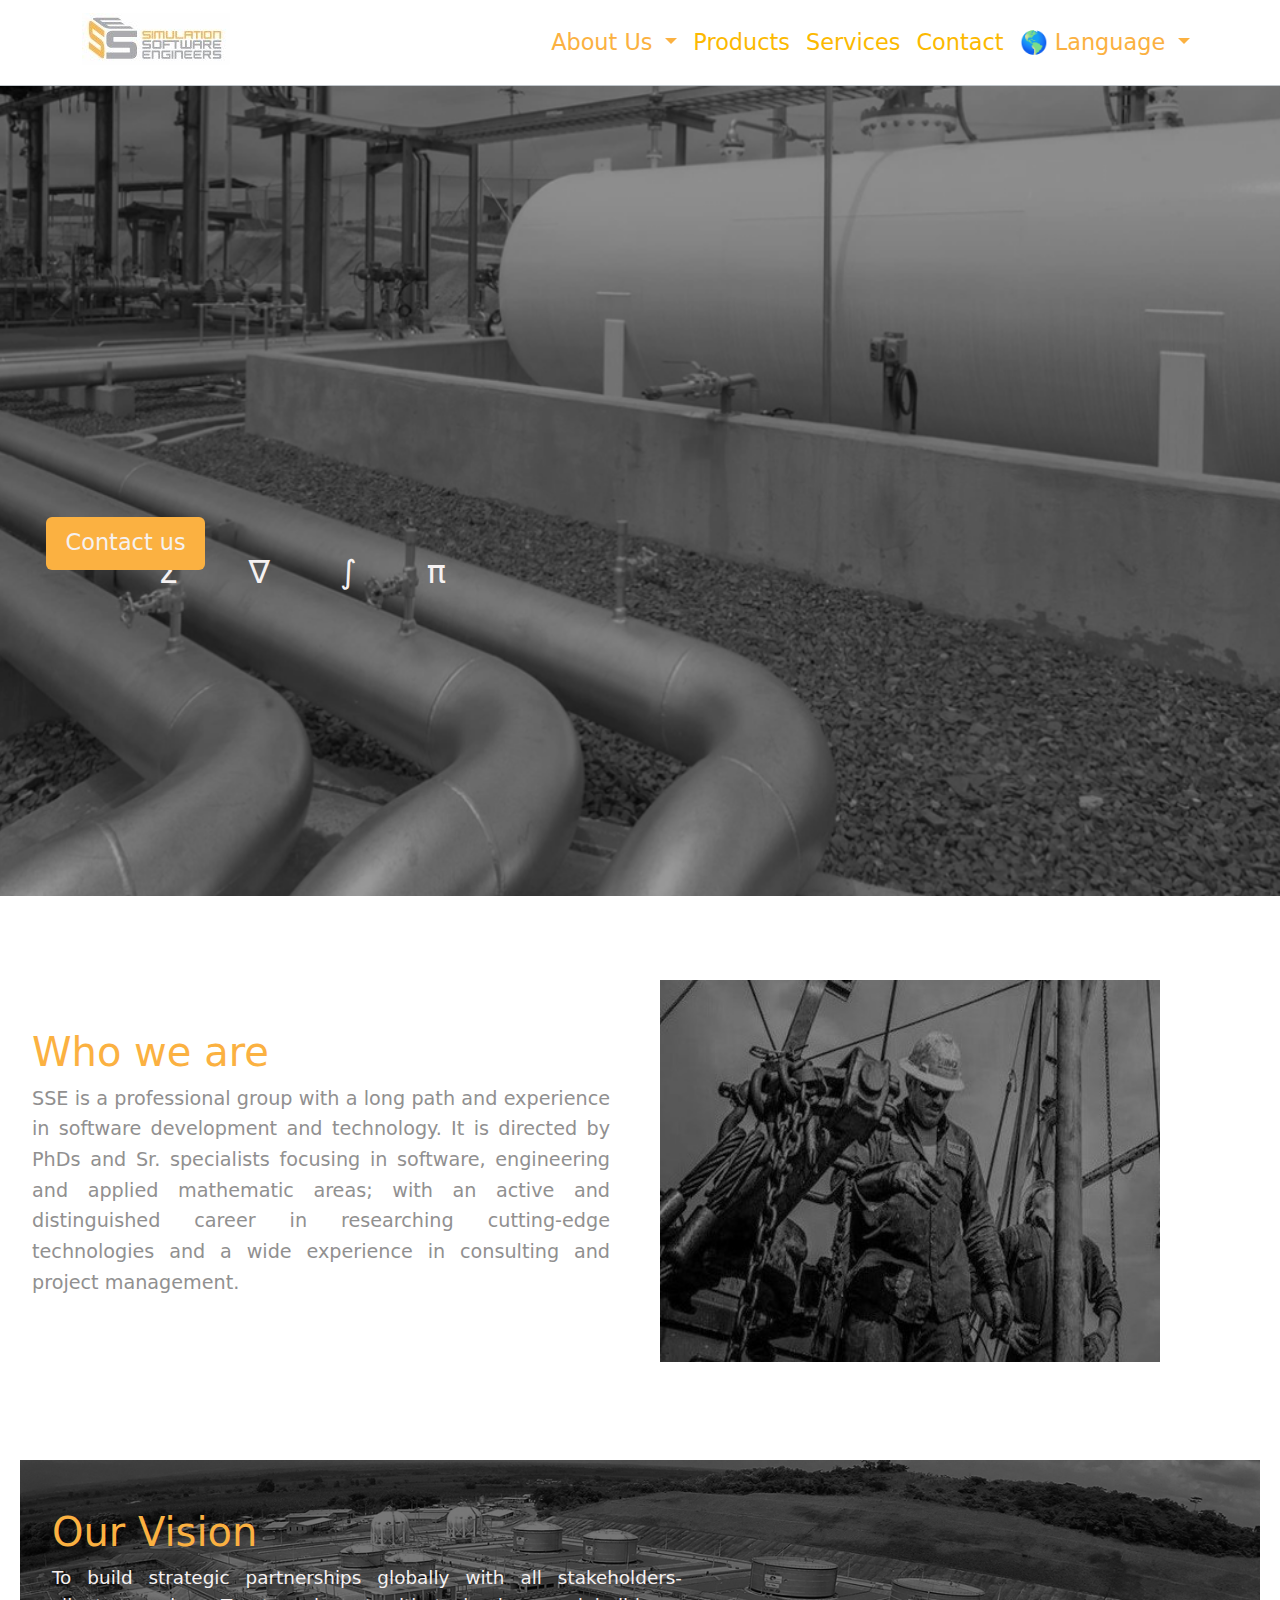
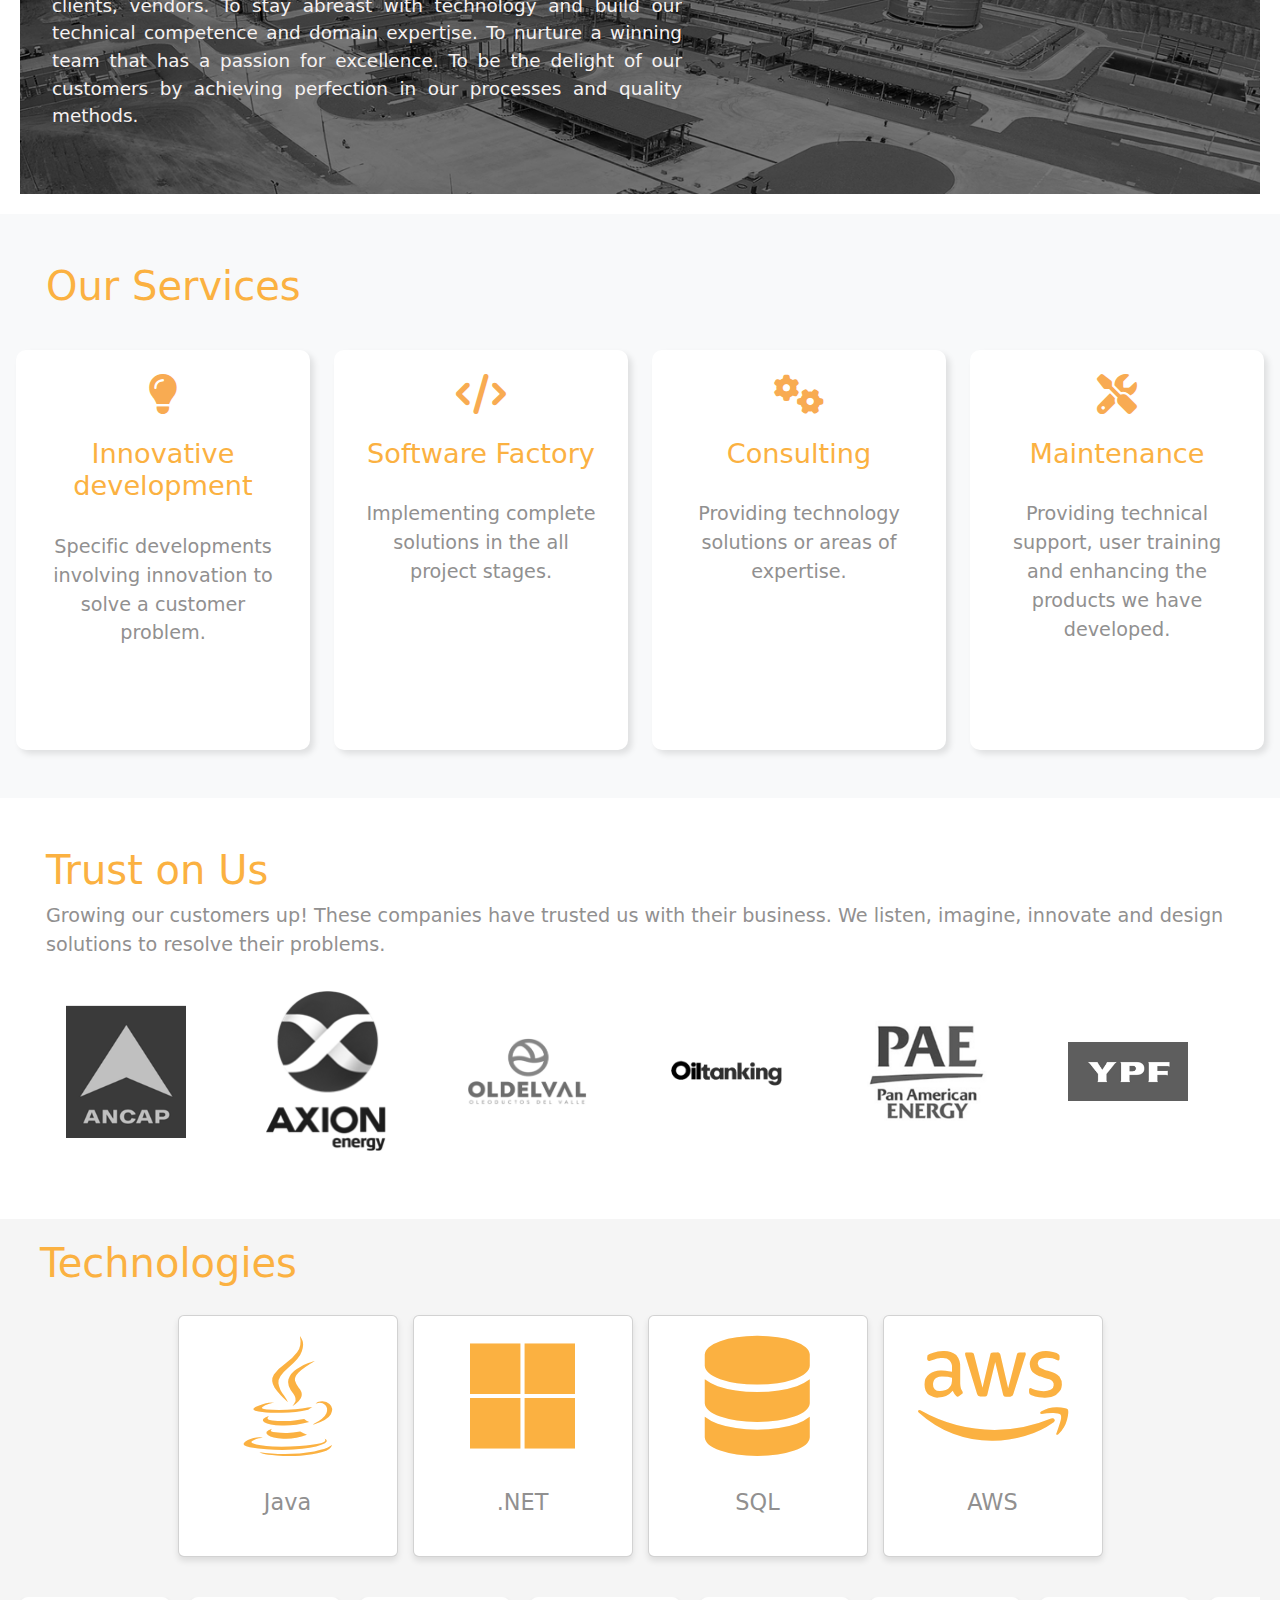
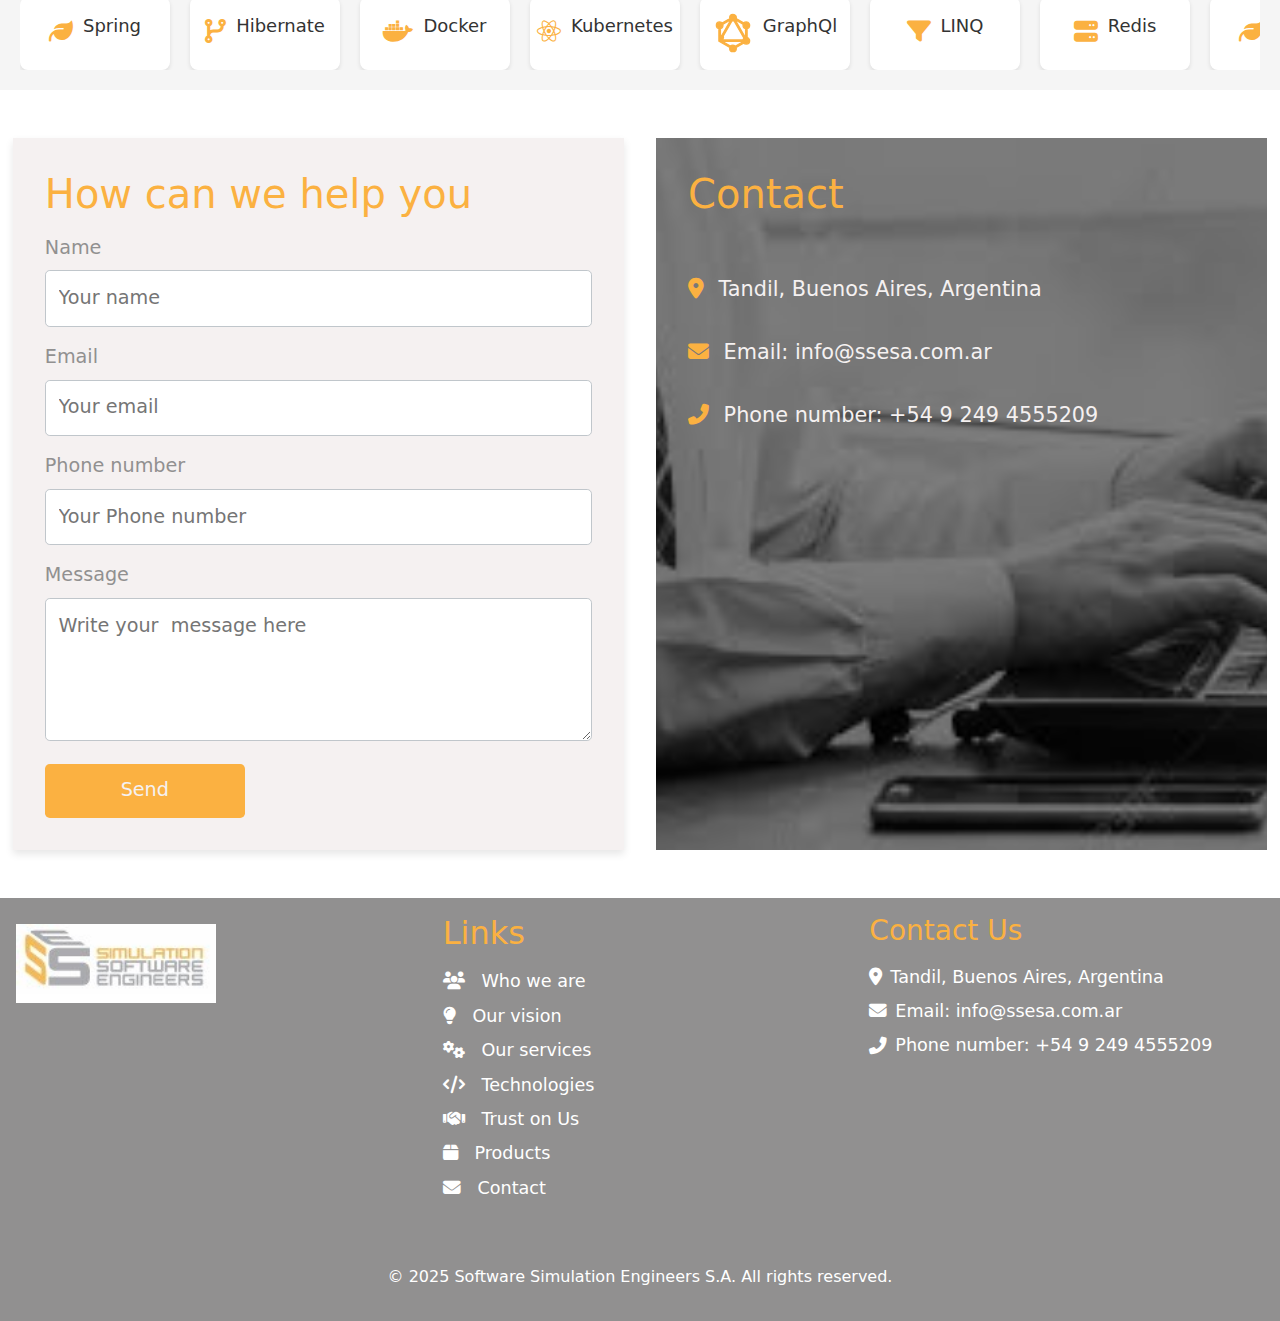
==== index-en.html @ 6c046fec "agrego páginas en ingles y tecnologias" ====
<!DOCTYPE html>
<html lang="es">

<head>
  <meta charset="UTF-8">
  <meta name="viewport" content="width=device-width, initial-scale=1.0">
  <title>SSESA</title>
  <link rel="shortcut icon" href="img/logo.jpg">
  <link rel="stylesheet" href="css/styles.css">
  <link href="https://fonts.googleapis.com/css2?family=Nunito:wght@400;700&display=swap" rel="stylesheet">
  <link href="https://cdnjs.cloudflare.com/ajax/libs/font-awesome/5.15.4/css/all.min.css" rel="stylesheet">
  <link rel="stylesheet" href="https://cdnjs.cloudflare.com/ajax/libs/font-awesome/6.4.2/css/all.min.css">
  <link href="https://cdn.jsdelivr.net/npm/bootstrap@5.3.0-alpha3/dist/css/bootstrap.min.css" rel="stylesheet">
</head>

<body>
  <header class="bg-white">
    <nav class="navbar navbar-expand-lg">
      <div class="container">
        <!-- LOGO -->
        <a class="navbar-brand" href="#">
          <img src="img/logo2.jpg" alt="logo">
        </a>

        <!-- BOTÓN HAMBURGUESA RESPONSIVE -->
        <button class="navbar-toggler" type="button" data-bs-toggle="collapse" data-bs-target="#navbarNav">
          <span class="navbar-toggler-icon"></span>
        </button>

        <!-- MENÚ PRINCIPAL -->
        <div class="collapse navbar-collapse" id="navbarNav">
          <ul class="navbar-nav ms-auto">
            
            <!-- Menú desplegable "Sobre Nosotros" -->
            <li class="nav-item dropdown">
              <a class="nav-link dropdown-toggle" href="#" id="sobreNosotrosDropdown" role="button" data-bs-toggle="dropdown">
                About Us
              </a>
              <ul class="dropdown-menu">
                <li><a class="dropdown-item" href="#quienes-somos">Who we are</a></li>
                <li><a class="dropdown-item" href="#vision">Our Vision</a></li>
                <li><a class="dropdown-item" href="#tecnologias">Technologies</a></li>
                <li><a class="dropdown-item" href="#confiaron-en-nosotros">Trust on Us</a></li>
              </ul>
            </li>

            <li class="nav-item"><a class="nav-link" href="./pages/productos-en.html">Products</a></li>
            <li class="nav-item"><a class="nav-link" href="#servicios">Services</a></li>
            <li class="nav-item"><a class="nav-link" href="#contacto">Contact</a></li>

            <!-- Menú desplegable de idioma -->
            <li class="nav-item dropdown">
              <a class="nav-link dropdown-toggle" href="#" id="navbarDropdown" role="button" data-bs-toggle="dropdown">
                🌎 Language
              </a>
              <ul class="dropdown-menu">
                <li><a class="dropdown-item" href="index.html">🇪🇸 Spanish</a></li>
                <li><a class="dropdown-item" href="index-en.html">🇬🇧 English</a></li>
              </ul>
            </li>

          </ul>
        </div>
      </div>
    </nav>
</header>

  <main>
    <section id="hero" class="text-left py-5">
      <div class="hero-content">
        <h2 class="animate__animated animate__fadeInLeft">Professional solutions for your business</h2>
        <p class="animate__animated animate__fadeInRight hero-parrafo">
          We develop and integrate systems to simulate processes and optimize the logistics of your business using the latest computer technology, mathematical models and advanced algorithms.

        </p>
        <a href="#contacto" class="btn btn-primary">Contact us</a>
      </div>
      <div class="symbols">
        <span>Σ</span>
        <span>∇</span>
        <span>∫</span>
        <span>π</span>
      </div>

    </section>

    <section id="quienes-somos" class=" text-left py-5">
      <div class="section2-1">
        <h2>Who we are</h2>
        <p>
          SSE is a professional group with a long path and experience in software development and technology.

It is directed by PhDs and Sr. specialists focusing in software, engineering and applied mathematic areas; with an active and distinguished career in researching cutting-edge technologies and a wide experience in consulting and project management.

        </p>
      </div>
      <div class="section2-2">
        <img class="quienes-somos-img" src="img/figura3.jpg" alt="trabajando">
      </div>
    </section>

    <section id="vision" class="bg-light text-left py-5">
      <div class="vision-container">
        <h2>Our Vision</h2>
        <p>To build strategic partnerships globally with all stakeholders- clients, vendors.
          To stay abreast with technology and build our technical competence and domain expertise.
          To nurture a winning team that has a passion for excellence.
          To be the delight of our customers by achieving perfection in our processes and quality methods.
          </p>
      </div>
    </section>



    <section id="servicios" class="bg-light text-left py-5 services-section">
      <div class="services-header">
        <h2>Our Services</h2>
      </div>
      <div class="services-container">

        <div class="service-card">
          <i class="service-icon fas fa-lightbulb"></i>
          <h3>Innovative development</h3>
          <p>Specific developments involving innovation to solve a customer problem.</p>
        </div>
        <div class="service-card">
          <i class="service-icon fas fa-code"></i>
          <h3>Software Factory</h3>
          <p>Implementing complete solutions in the all project stages.
          </p>
        </div>
        <div class="service-card">
          <i class="service-icon fas fa-cogs"></i>
          <h3>Consulting</h3>
          <p>Providing technology solutions or areas of expertise.
          </p>
        </div>
        <div class="service-card">
          <i class="service-icon fas fa-tools"></i>
          <h3>Maintenance</h3>
          <p>Providing technical support, user training and enhancing the products we have developed.
          </p>
        </div>
      </div>
    </section>
    <section id="confiaron-en-nosotros" class=" text-left py-5  trusted-section">
      <div class="trusted-header">
        <h2>Trust on Us</h2>
        <p>Growing our customers up! 
          These companies have trusted us with their business. We listen, imagine, innovate and design solutions to resolve their problems.
          </p>
      </div>

      <div class="trusted-logos">
        <img src="img/logo-ancap.png" alt="Empresa Ancap" class="logo">
        <img src="img/logo-axion.png" alt="Empresa Axion" class="logo">
        <img src="img/logo-oldleval.png" alt="Empresa Oldelval" class="logo">
        <img src="img/logo-olitanking.png" alt="Empresa Olitanking" class="logo">
        <img src="img/logo-pae.png" alt="Empresa PAE" class="logo">
        <img src="img/logo-ypf.png" alt="Empresa YPF" class="logo">
      </div>
    </section>
     <!-- SECCION TECNOLOGIAS ---------------------------------------->
     <section id="tecnologias" class="tech-stack">
      <h2 class="title">Technologies</h2>
      
      <div class="tech-cards">
          <div class="card">
              <i class="fa-brands fa-java"></i>
              <p>Java</p>
          </div>
          <div class="card">
              <i class="fa-brands fa-microsoft"></i>
              <p>.NET</p>
          </div>
          <div class="card">
              <i class="fa-solid fa-database"></i>
              <p>SQL</p>
          </div>
          <div class="card">
              <i class="fa-brands fa-aws"></i>
              <p>AWS</p>
          </div>
      </div>
  
      <div class="tecnologies-container">
          <div class="tecnologies-carousel">
              <div class="slide"><i class="fa-solid fa-leaf"></i> <p>Spring</p></div>
              <div class="slide"><i class="fa-solid fa-code-branch"></i> <p>Hibernate</p></div>
              <div class="slide"><i class="fa-brands fa-docker"></i> <p>Docker</p></div>
              <div class="slide"><i class="fa-brands fa-react"></i> <p>Kubernetes</p></div>
              <!--<div class="slide"><i class="fa-solid fa-graphql"></i> <p>GraphQL</p></div>-->
              <div class="slide">
                <img src="img/graphql.svg" alt="GraphQL" class="custom-icon">
                <p>GraphQl</p>
            </div>
              <div class="slide"><i class="fa-solid fa-filter"></i> <p>LINQ</p></div>
              <div class="slide"><i class="fa-solid fa-server"></i> <p>Redis</p></div>

              <div class="slide"><i class="fa-solid fa-leaf"></i> <p>Spring</p></div>
              <div class="slide"><i class="fa-solid fa-code-branch"></i> <p>Hibernate</p></div>
              <div class="slide"><i class="fa-brands fa-docker"></i> <p>Docker</p></div>
              <div class="slide"><i class="fa-brands fa-react"></i> <p>Kubernetes</p></div>
              <div class="slide">
                <img src="img/graphql.svg" alt="GraphQL" class="custom-icon">
                <p>GraphQl</p>
            </div>
              <div class="slide"><i class="fa-solid fa-filter"></i> <p>LINQ</p></div>
              <div class="slide"><i class="fa-solid fa-server"></i> <p>Redis</p></div>
          </div>
      </div>
  </section>
    <section id="contacto" class="text-center py-5  contact-section ">
      <div class="contact-container">
        <!-- Formulario de contacto -->
        <div class="contact-form">
          <h2>How can we help you</h2>
          <form action="#" method="POST">
            <div class="form-group">
              <label for="nombre">Name</label>
              <input type="text" id="nombre" name="nombre" placeholder="Your name" required>
            </div>
            <div class="form-group">
              <label for="email">Email</label>
              <input type="email" id="email" name="email" placeholder="Your email" required>
            </div>
            <div class="form-group">
              <label for="telefono">Phone number</label>
              <input type="tel" id="telefono" name="telefono" placeholder="Your Phone number">
            </div>
            <div class="form-group">
              <label for="mensaje">Message</label>
              <textarea id="mensaje" name="mensaje" placeholder="Write your  message here" rows="4" required></textarea>
            </div>
            <button type="submit" class="btn-enviar">Send</button>
          </form>
        </div>

        <!-- Información de contacto -->
        <div class="contact-info">
          <h2>Contact</h2>
          <p><i class="fas fa-map-marker-alt"></i> Tandil, Buenos Aires, Argentina</p>
          <p><i class="fas fa-envelope"></i> Email: info@ssesa.com.ar</p>
          <p><i class="fas fa-phone-alt"></i> Phone number: +54 9 249 4555209</p>
        </div>
      </div>
    </section>

  </main>

  <footer class="footer  bg-gray text-white text-center py-3">
    
      <div class="footer-container">
        <!-- Logo -->
        <div class="footer-logo">
          <img src="img/logo2.jpg" alt="Logo" />
        </div>
    
        <!-- Secciones con Links -->
        <div class="footer-links">
          <h3>Links</h3>
          <ul>
            <li><a href="#quienes-somos"><i class="fas fa-users"></i> Who we are</a></li>
            <li><a href="#vision"><i class="fas fa-lightbulb"></i> Our vision</a></li>
            <li><a href="#servicios"><i class="fas fa-cogs"></i> Our services</a></li>
            <li><a href="#tecnologias"><i class="fas fa-code"></i> Technologies</a></li>
            <li><a href="#confiaron-en-nosotros"><i class="fas fa-handshake"></i> Trust on Us</a></li>
            <li><a href="pages/productos-en.html"><i class="fas fa-box"></i> Products</a></li>
            <li><a href="#contacto"><i class="fas fa-envelope"></i> Contact</a></li>
          </ul>
        </div>
    
        <!-- Información de contacto -->
        <div class="footer-contact">
          <h3>Contact Us</h3>
        
          <p><i class="fas fa-map-marker-alt"></i> Tandil, Buenos Aires, Argentina</p>
          <p><i class="fas fa-envelope"></i> Email: info@ssesa.com.ar</p>
          <p><i class="fas fa-phone-alt"></i> Phone number: +54 9 249 4555209</p>
         
        </div>
      </div>
      <div class="footer-bottom">
        <p>&copy; 2025 Software Simulation Engineers S.A. All rights reserved.</p>
      </div>
    </footer>
    

  <script src="https://cdn.jsdelivr.net/npm/bootstrap@5.3.0-alpha3/dist/js/bootstrap.bundle.min.js"></script>
  <script src="js/script.js"></script>
  <script src="js/quienes-somos.js"></script>
  <script src="js/idioma.js"></script>
</body>

</html>
---- css/styles.css ----
/* Variables globales */
:root {
  --primary-color: #f8ab52;
  --secondary-color: #919090;
  --color-white: #f5f1f1;
  --color-black: #141313;
  --color-orange: #FBB141;
  --color-gray: #c0c6cb;
  --color-orange2: #fcb900;
  --shadow-color: rgba(0, 0, 0, 0.15);
  /* Sombra */

  --gray-color: #f5f5f5;
  --hover-gray: #ccc;
  --text-color: #333;
}




/* Reset y estilos base */
html,
body {
  font-family: 'Nunito', sans-serif;
  background-color: var(--color-white);
  color: var(--secondary-color);
  margin: 0;
  padding: 0;

}


body h2 {
  color: var(--color-orange);
}


section {
  padding: 1rem 2rem;
}

footer {
  background-color: var(--secondary-color);
  color: var(--color-white);
  text-align: center;
  padding: 1.5rem 1rem;
}

/* -------------------NAVBAR ---------------------------------------------*/
nav {
  border-bottom: 1px solid var(--color-gray);
}

nav .navbar-brand {
  font-weight: bold;
  font-size: 1.8rem;
  color: var(--secondary-color);
}

nav .nav-link {
  font-weight: 400;
  font-size: 1rem;
  color: var(--color-orange2);
}

nav .nav-link:hover {
  color: var(--secondary-color);
}

.dropdown-menu .dropdown-item{
  color: var(--color-orange);
}

/* Cuando el dropdown está activo (desplegado) */
.nav-item.dropdown.show .nav-link {
 
  color: var(--color-orange) !important; /* Letras blancas */
}

/* Cuando pasas el mouse sobre los elementos del dropdown */
.dropdown-menu .dropdown-item:hover {
 
  color: var(--secondary-color) !important;
}

/* Cuando el dropdown vuelve a su estado normal */
.nav-item.dropdown .nav-link:not(:hover) {
 
  color: var(--color-orange) !important;
}


/*----------------------- HERO SECTION ------------------------------------------------*/
#hero {
  position: relative;
  background-image: url('../img/producto1.png');
  background-size: cover;
  background-position: center;
  background-repeat: no-repeat;
  height: 60vh;
  display: flex;
  justify-content: left;
  /* Alineamos contenido a la izquierda */
  align-items: left;
  text-align: left;
  /* Justificamos el texto hacia la izquierda */
  padding: 0 1rem;
  color: var(--color-white);

}

.hero-content {
  position: relative;
  z-index: 1;
  margin: 0 1rem;
  text-align: left;
}

#hero h2 {
  font-size: 2rem;
  opacity: 0;
  animation: fadeInLeft 2s forwards;
}

#hero p {
  font-size: 1rem;
  margin-top: 1rem;
  opacity: 0;
  animation: fadeInRight 2s forwards;
}

#hero a {
  margin-top: 2rem;
  padding: 0.6rem 1.2rem;
  font-size: 1rem;
  color: var(--color-white);
  background-color: var(--color-orange);
  border-radius: 6px;
  text-decoration: none;
  transition: background-color 0.3s;
  border: none;
}

#hero a:hover {
  background-color: var(--secondary-color);
}

/* Animaciones hero--------------------------- */
@keyframes fadeInLeft {
  from {
    transform: translateX(-100%);
    opacity: 0;
  }

  to {
    transform: translateX(0);
    opacity: 1;
  }
}

@keyframes fadeInRight {
  from {
    transform: translateX(100%);
    opacity: 0;
  }

  to {
    transform: translateX(0);
    opacity: 1;
  }
}

@keyframes floating {
  0% {
    transform: translateY(0);
  }

  50% {
    transform: translateY(-20px);
  }

  100% {
    transform: translateY(0);
  }
}

/* Animación de los símbolos matemáticos flotando */
@keyframes floating {
  0% {
    transform: translateY(0);
  }

  50% {
    transform: translateY(-20px);
  }

  100% {
    transform: translateY(0);
  }
}

.symbols {
  position: absolute;
  top: 30%;
  display: none;
  transform: translate(-50%, -50%);
  z-index: 0;
  animation: floating 3s ease-in-out infinite;
  font-size: 2rem;
  flex-direction: row; /* En fila en desktop */
  left: 60%; /* Se mueven hacia la derecha */
  width: 100%;
}

.symbols span {
  margin: 0 30px;
  /* Añadimos un margen para separar más los símbolos */
}


/* Movimiento alternado */
.symbols span:nth-child(odd) {
  animation: moveLeftRight 3s infinite alternate ease-in-out;
}

.symbols span:nth-child(even) {
  animation: moveRightLeft 3s infinite alternate ease-in-out;
}


/* Animaciones */
@keyframes moveLeftRight {
from {
  transform: translateX(0);
}
to {
  transform: translateX(20px);
}
}

@keyframes moveRightLeft {
from {
  transform: translateX(0);
}
to {
  transform: translateX(-20px);
}
}

/* Media Queries */
/* Base: mobile-first */

/* ------------- SECCION 2 - QUIENES SOMOS---------------------------------*/



#quienes-somos {
  display: flex;
  flex-direction: column;
  align-items: center;



  animation: fadeIn 1.5s ease-in-out;
  color: var(--secondary-color);
}

.section2 {
  width: 100%;
  margin-top: 1rem;
}

.section2-1,
.section2-2 {
  width: 100%;
  text-align: left;
  margin: 10px 0;
}


#quienes-somos h2 {

  margin-top: auto;
  font-size: 2rem;

}

#quienes-somos p {
  font-size: 1rem;
  line-height: 1.6;
  text-align: justify;
  margin-right: 15px;



}

.quienes-somos-img {
  margin-top: 1 rem;
  width: 100%;
  max-width: 500px;

}

/* Animación de entrada */
@keyframes fadeIn {
  from {
    opacity: 0;
    transform: translateY(40px);
  }

  to {
    opacity: 1;
    transform: translateY(0);
  }
}

/*  SECCION VISION---------------------------------  */
#vision {
  background-image: url(../img/producto3.png);
  background-size: cover;
  background-position: center;
  background-repeat: no-repeat;
  margin: 20px;
}

.vision-container {
  text-align: justify;
}

#vision h2 {
  font-size: 2rem;
}

#vision p {

  color: var(--color-white);

}

/* SECCION SERVICIOS -------------------------------------------  */
.services-section {
  padding: 2rem 1rem;
  background-color: var(--gray-color);
  display: flex;
  flex-direction: column;
  justify-content: center;

  align-items: center;
  /* Para alinear el contenido al centro */
}


.services-header {
  text-align: left;
  margin-bottom: 2rem;
  /* Para que se separe más del contenido */
  width: 100%;
}

.services-header h2 {
  margin-left: 20px;
  font-size: 2rem;
  color: var(--color-orange);

}

.services-container {
  display: grid;
  grid-template-columns: 1fr;
  gap: 1.5rem;
}

.service-card {
  background: white;
  padding: 1.5rem;
  border-radius: 10px;
  box-shadow: 4px 4px 6px rgba(0, 0, 0, 0.1);
  text-align: center;
  transition: transform 0.3s ease;
  position: relative;
  overflow: hidden;
  height: 300px;
  /* Altura más grande */
}



.service-card:hover {
  transform: translateY(-5px);
}

.service-card:hover h3,
.service-card:hover p {
  color: white;
}

.service-card::before {
  content: "";
  position: absolute;
  top: 0;
  left: -100%;
  width: 100%;
  height: 100%;
  background: var(--secondary-color);
  z-index: -1;
  transition: left 0.8s ease;
}

.service-card:hover::before {
  left: 0;
}

.service-icon {
  font-size: 2.5rem;
  color: var(--primary-color);
  margin-bottom: 1rem;
}

.service-card h3 {
  font-size: 1.5rem;
  margin: 0.5rem 0;
  color: var(--color-orange);
}

.service-card p {
  color: var(--secondary-color);
  font-size: 1rem;
}

/* --------------------------SECCIÓN CONFÍAN EN NOSOTROS ------------------------- */
.trusted-section {
  padding: 2rem 1rem;
  background: var(--color-light-gray);
  text-align: left;
}

.trusted-header h2 {
  font-size: 1.8rem;
  color: var(--color-orange);
  margin-bottom: 0.5rem;
}

.trusted-header p {
  font-size: 1rem;
  color: var(--secondary-color);
  margin-bottom: 2rem;
  line-height: 1.5;
}

.trusted-logos {
  display: grid;
  grid-template-columns: repeat(2, 1fr);
  gap: 1.2rem;
  align-items: center;
  justify-content: center;
  margin-left: 40px;
}

.trusted-logos .logo {
  width: 90px;
  height: auto;
  filter: grayscale(100%); /* Estilo opcional para logos */
  transition: filter 0.3s ease;
}

.trusted-logos .logo:hover {
  filter: grayscale(0%);
}

@media (min-width: 768px) {
  .trusted-logos {
    grid-template-columns: repeat(3, 1fr);
    margin-left: 80px;
  }

  .trusted-header h2 {
    font-size: 2rem;
  }

  .trusted-header p {
    font-size: 1.2rem;
  }
}

/* -----------------------SECCION TECNOLOGIAS------------------------ */
.tech-stack {
  text-align: center;
  padding: 20px;
  background-color: #f5f5f5;
}

.title {
  font-size: 1.8rem;
  color: var(--color-orange);
  text-align: left;
}

.tech-cards {
  display: flex;
  justify-content: center;
  flex-wrap: wrap;
  gap: 15px;
  padding: 20px 0;
}

.card {
  background: #fff;
  padding: 20px;
  border-radius: 10px;
  box-shadow: 0px 4px 6px rgba(0, 0, 0, 0.1);
  text-align: center;
  font-size: 20px;
  width: 120px;
  height: 120px;
  display: flex;
  flex-direction: column;
  align-items: center;
  justify-content: center;
  transition: transform 0.3s ease-in-out;
  color: var(--secondary-color);
}

.card:hover {
  transform: translateY(-10px);
}

.card i {
  font-size: 40px;
  color: var(--color-orange);
}
.card p {
  font-size: 1.4rem;
  color: var(--secondary-color);
}

/* ----- Carrusel Animado ----- */
.tecnologies-container {
  width: 100%;
  overflow: hidden;
  position: relative;
  margin-top: 20px;
}

.tecnologies-carousel {
  display: flex;
  gap: 20px;
  animation: scroll 10s linear infinite;
  width: calc(150px * 7); /* Ajustar según cantidad de slides */
}

.slide {
  background: #fff;
  padding: 15px;
  border-radius: 8px;
  box-shadow: 0px 2px 4px rgba(0, 0, 0, 0.1);
  font-size: 18px;
  color: #333;
  min-width: 150px;
  display: flex;
  align-items: center;
  justify-content: center;
  gap: 10px;
}
.custom-icon {
  width: 40px;
  height: 40px;
  color: var(--color-orange);
}

.slide i {
  font-size: 24px;
  color: var(--color-orange);
}

/* Animación automática */
@keyframes scroll {
  0% { transform: translateX(0); }
  100% { transform: translateX(-100%); }
}

@media (max-width: 768px) {
  .card {
      width: 180px;
      height: 180px;
      font-size: 16px;
  }

  .card i {
      font-size: 30px;
  }

  .tecnologies-container {
    width: 100%;
    overflow: hidden;
    position: relative;
    margin-left: auto;
  }

  .tecnologies-carousel {
      width: 100%;
  }
}

@media (min-width: 1024px) {

  .title {
    font-size: 2.5rem;
    text-align: left;
    margin-left: 20px;
  }
  .card {
      width: 220px;
      height: 290px;
      font-size: 16px;
      gap: 30px;
  }

  .card i {
      font-size: 120px;
  }

  .slide i{
    margin-bottom: 5px;
  }
 
}


/* SECCIÓN DE CONTACTO --------------------------------- */
.contact-section {
  padding: 2rem 1rem;
  background: var(--color-light-gray);
}

/* CONTENEDOR */
.contact-container {
  display: flex;
  flex-direction: column;
  text-align: left;
  gap: 2rem;
}

/* FORMULARIO */
.contact-form {
  background: var(--color-white);
  padding: 1.5rem;
 
  box-shadow: 0 4px 8px rgba(0, 0, 0, 0.1);
}

.contact-form h2 {
  font-size: 1.8rem;
  color: var(--color-orange);
  margin-bottom: 1rem;
}

.contact-form .form-group {
  margin-bottom: 1rem;
}

.contact-form label {
  display: block;
  font-size: 0.9rem;
  color: var(--secondary-color);
  margin-bottom: 0.5rem;
}

.contact-form input,
.contact-form textarea {
  width: 100%;
  padding: 0.8rem;
  border: 1px solid var(--color-gray);
  border-radius: 0.3rem;
  font-size: 1rem;
  color: var(--secondary-color);
}

.contact-form input:focus,
.contact-form textarea:focus {
  outline: none;
  border-color: var(--color-orange);
}

.contact-form .btn-enviar {
  display: block;
  width: 100%;
  max-width: 200px; /* Más largo pero ajustable */
  padding: 0.8rem;
  background: var(--color-orange);
  color: var(--color-white);
  border: none;
  border-radius: 0.3rem;
  font-size: 1rem;
  cursor: pointer;
  transition:  0.3s ease-in-out;
}

.contact-form .btn-enviar:hover {
  background: var(--secondary-color);
}

/* INFORMACIÓN DE CONTACTO */
.contact-info {
  position: relative; /* Necesario para overlay */
  color: var(--color-white);
  padding: 1.5rem;
 
  text-align: left;
  display: flex;
  flex-direction: column;
  justify-content: center;
  background: url('../img/contacto.jpeg') center/cover no-repeat, var(--color-gray);
}

.contact-info::before {
  content: '';
  position: absolute;
  top: 0;
  left: 0;
  width: 100%;
  height: 100%;
  background: rgba(0, 0, 0, 0.5); /* Opacidad de la imagen */
  z-index: 0; /* Coloca detrás del texto */
}

.contact-info h2,
.contact-info p,
.contact-info i {
  position: relative;
  z-index: 1; /* Encima del overlay */
}

.contact-info h2 {
  font-size: 1.8rem;
  color: var(--color-orange);
  margin-bottom: 1rem;
}

.contact-info p {
  font-size: 1rem;
  margin: 0.5rem 0;
}

.contact-info i {
  margin-right: 0.5rem;
  color: var(--color-orange);
}

/* RESPONSIVE */
@media (min-width: 768px) {
  .contact-container {
    flex-direction: row;
    gap: 1.5rem;
  }

  .contact-form,
  .contact-info {
    width: 50%;
  }

  /* Inputs uno al lado del otro */
  .contact-form .form-row {
    display: flex;
    gap: 1rem;
  }

  .contact-form .form-group {
    flex: 1; /* Distribución uniforme */
    margin-bottom: 1rem;
  }

  .contact-form .btn-enviar {
    width: 200px;
    max-width: none;
  }

  .contact-info {
    display: flex;
    justify-content: start;
  }

  .contact-info h2 {
    margin-bottom: 2rem;
  }
}

@media (min-width: 1024px) {
  .contact-section {
    padding: 1rem .8rem;
  }

  .contact-form {
    padding: 2rem;
  }

  .contact-form h2{
    font-size: 2.5rem;
  }

  .contact-form label {
    
    font-size: 1.2rem;
   
  }
  
  .contact-form input,
  .contact-form textarea {
   
    font-size: 1.2rem;
   
  }
  .contact-form .btn-enviar {
    font-size: 1.2rem;
  }

  .contact-info {
    padding: 2rem;
    background: url('../img/contacto.jpeg') center/cover no-repeat, var(--color-gray);
   
    justify-content: start;
  }

  .contact-info h2{
    font-size: 2.5rem;
  }
  .contact-info p {
    font-size: 1.3rem;
    margin: 0.5rem 0;
    margin-top: 1.5rem;
  }

  .contact-container {
    gap: 2rem;
  }
}

/* ------------------------SECCION FOOTER ------------------------------------------- */
.footer {
  background-color: var(--secondary-color);
  color: var(--color-light-gray);
  padding: 2rem 1rem;
  font-size: 0.9rem;
}

.footer-container {
  display: flex;
  flex-direction: column;
  gap: 2rem;
  text-align: left;
}

/* Logo */
.footer-logo img {
  width: 160px;
  margin: 0 auto;
}

/* Links */
.footer-links h3 {
  color: var(--color-orange);
  margin-bottom: 1rem;
}

.footer-links ul {
  list-style: none;
  padding: 0;
}

.footer-links ul li {
  margin-bottom: 0.5rem;
  
}

.footer-links ul li a {
  color: var(--color-light-gray);
  text-decoration: none;
  transition: color 0.3s ease-in-out;
  
}
.footer-links ul li i {
  margin-right: 0.7rem;
  
}

.footer-links ul li a:hover {
  color: var(--color-orange);
}

/* Contacto */
.footer-contact h3 {
  color: var(--color-orange);
  margin-bottom: 1rem;
}

.footer-contact p {
  margin: 0.5rem 0;
  display: flex;
  align-items: center;
  gap: 0.5rem;
}

.footer-contact .icon-location,
.footer-contact .icon-phone,
.footer-contact .icon-mail {
  color: var(--color-orange);
}

.footer-contact p:hover {
  color: var(--color-orange);
}

/* Footer Inferior */
.footer-bottom {
  text-align: center;
  margin-top: 2rem;
  border-top: 1px solid var(--color-gray-light);
  padding-top: 1rem;
  font-size: 0.8rem;
}

/* Responsive */
@media (min-width: 768px) {
  .footer-container {
    flex-direction: row;
    justify-content: space-between;
    text-align: left;
  }

  .footer-logo {
    flex: 1;
    width: 280px;
  }

  .footer-links {
    flex: 1;
  }

  .footer-contact {
    flex: 1;
  }
}
@media (min-width: 1024px) {

  .footer-logo img {
    margin-top: 10px;
    width: 200px;
}

.footer-links h3 {
  font-size: 2rem;
}

.footer-links ul {
  font-size: 1.1rem;
}

.footer-links ul li a {
  margin-bottom: 0.5rem;
  
}



.footer-contact p {
  font-size: 1.1rem;
}
.footer-bottom {
  
  font-size: 1rem;
}


}

/* ------------------------Tablets ------------------------------------------------------*/
@media (min-width: 768px) {
  #hero {
    height: 80vh;
  }

  #hero h2 {
    font-size: 1.8rem;
  }

  #hero p {
    font-size: 1.2rem;
  }

  #hero a {
    font-size: 1.2rem;
  }

  /* ------------- SECCION 2 - QUIENES SOMOS---------------------------------*/

  #quienes-somos {
    /*display: flex;*/
   /* flex-direction: row;*/
    justify-content: space-between;
    text-align: left;
    animation: fadeIn 1.5s ease-in-out;
    color: var(--secondary-color);
  }

  .section2-1 {
    width: 100%;
    margin-top: 1rem;
  }

  #quienes-somos h2 {

    margin-top: auto;


  }

  #quienes-somos p {
    font-size: 1rem;
    line-height: 1.6;
    text-align: justify;
    margin-right: 10px;



  }

  .section2-2 {
    display: none;
  }

  .quienes-somos-img {
    margin-top: 1 rem;
    width: 300px;
    margin: 20px;
    margin-right: 20px;
  }

  /*SECCION SERVICIOS ------------------ */
  .services-container {
    grid-template-columns: repeat(2, 1fr);
  }
}




/* ------------------------------Desktop--------------------------------------------- */
@media (min-width: 1024px) {
  body h2 {
    color: var(--color-orange);
    font-size: 2.5rem;

  }

  nav .nav-link {
    font-weight: 500;
    font-size: 1.4rem;
    color: var(--color-orange2);
  }

  .dropdown-item{
    font-size: 1.2rem;
  }
  #hero {
    height: 90vh;
    padding: 0 1.9rem;

    display: flex;
    justify-content: flex-start;
    /* Alineamos contenido a la derecha */
    align-items: left;
    text-align: left;
    /* Justificamos el texto hacia la derecha */

  }

  .hero-content {
    margin-top: 20px;
    text-align: left;
    width: 600px;

  }

  #hero h2 {
    margin-top: 40px;
    font-size: 2.5rem;
  }

  #hero p {

    font-size: 1.3rem;
    text-align: justify;

  }

  #hero a {
    margin-top: 70px;
    font-size: 1.4rem;
    border: none;
  }


  .symbols {
    width: 100%;
    display: block;
    position: absolute;
    top: 60%;
  }


  /* ------------- SECCION 2 - QUIENES SOMOS---------------------------------*/
  #quienes-somos {
    display: flex;
    flex-direction: row;
    animation: fadeIn 1.5s ease-in-out;
    color: var(--secondary-color);
  }

 
  .section2-1 {
    width: 50%;
    margin-top: 1rem;
  }

  #quienes-somos h2 {
    text-align: left;
    margin-top: auto;
    font-size: 2.5rem;


  }

  #quienes-somos p {
    font-size: 1.2rem;
    line-height: 1.6;
    text-align: justify;
    margin-right: 30px;



  }

  .section2-2 {
    display: block;
    width: 50%;
    margin-top: 1rem;
  }

  .quienes-somos-img {
    margin-top: 1rem;
    width: 1400px;

    margin: 20px;
  }

  .vision-container {
    text-align: justify;
    width: 900px;

  }

  #vision h2 {
    font-size: 2.5rem;
  }

  #vision p {

    font-size: 1.15rem;
    text-align: justify;
    width: 70%;

  }

  /*---------------SERVICIOS----------------------------------------   */
  .services-container {
    grid-template-columns: repeat(4, 1fr);
  }

  .services-header h2 {
    margin-left: 30px;
    font-size: 2.5rem;
  }

  .service-card h3 {
    font-size: 1.7rem;
  }

  .service-card p {
    margin-top: 30px;
    color: var(--secondary-color);
    font-size: 1.2rem;
  }

  .service-card {

    height: 400px;
    /* Altura más grande */
  }

/*------------------SECCION CONFIARON-----------------*/
    .trusted-logos {
      grid-template-columns: repeat(6, 1fr);
      gap: 1.5rem;
      margin: 20px;
      margin-left: 50px;
    }
  
    .trusted-header h2 {
      font-size: 2.5rem;
      margin-left: 30px;
    }
  
    .trusted-header p {
      font-size: 1.2rem;
      margin-left: 30px;
    }
  
    .trusted-logos .logo {
      width: 120px;
    }
  }
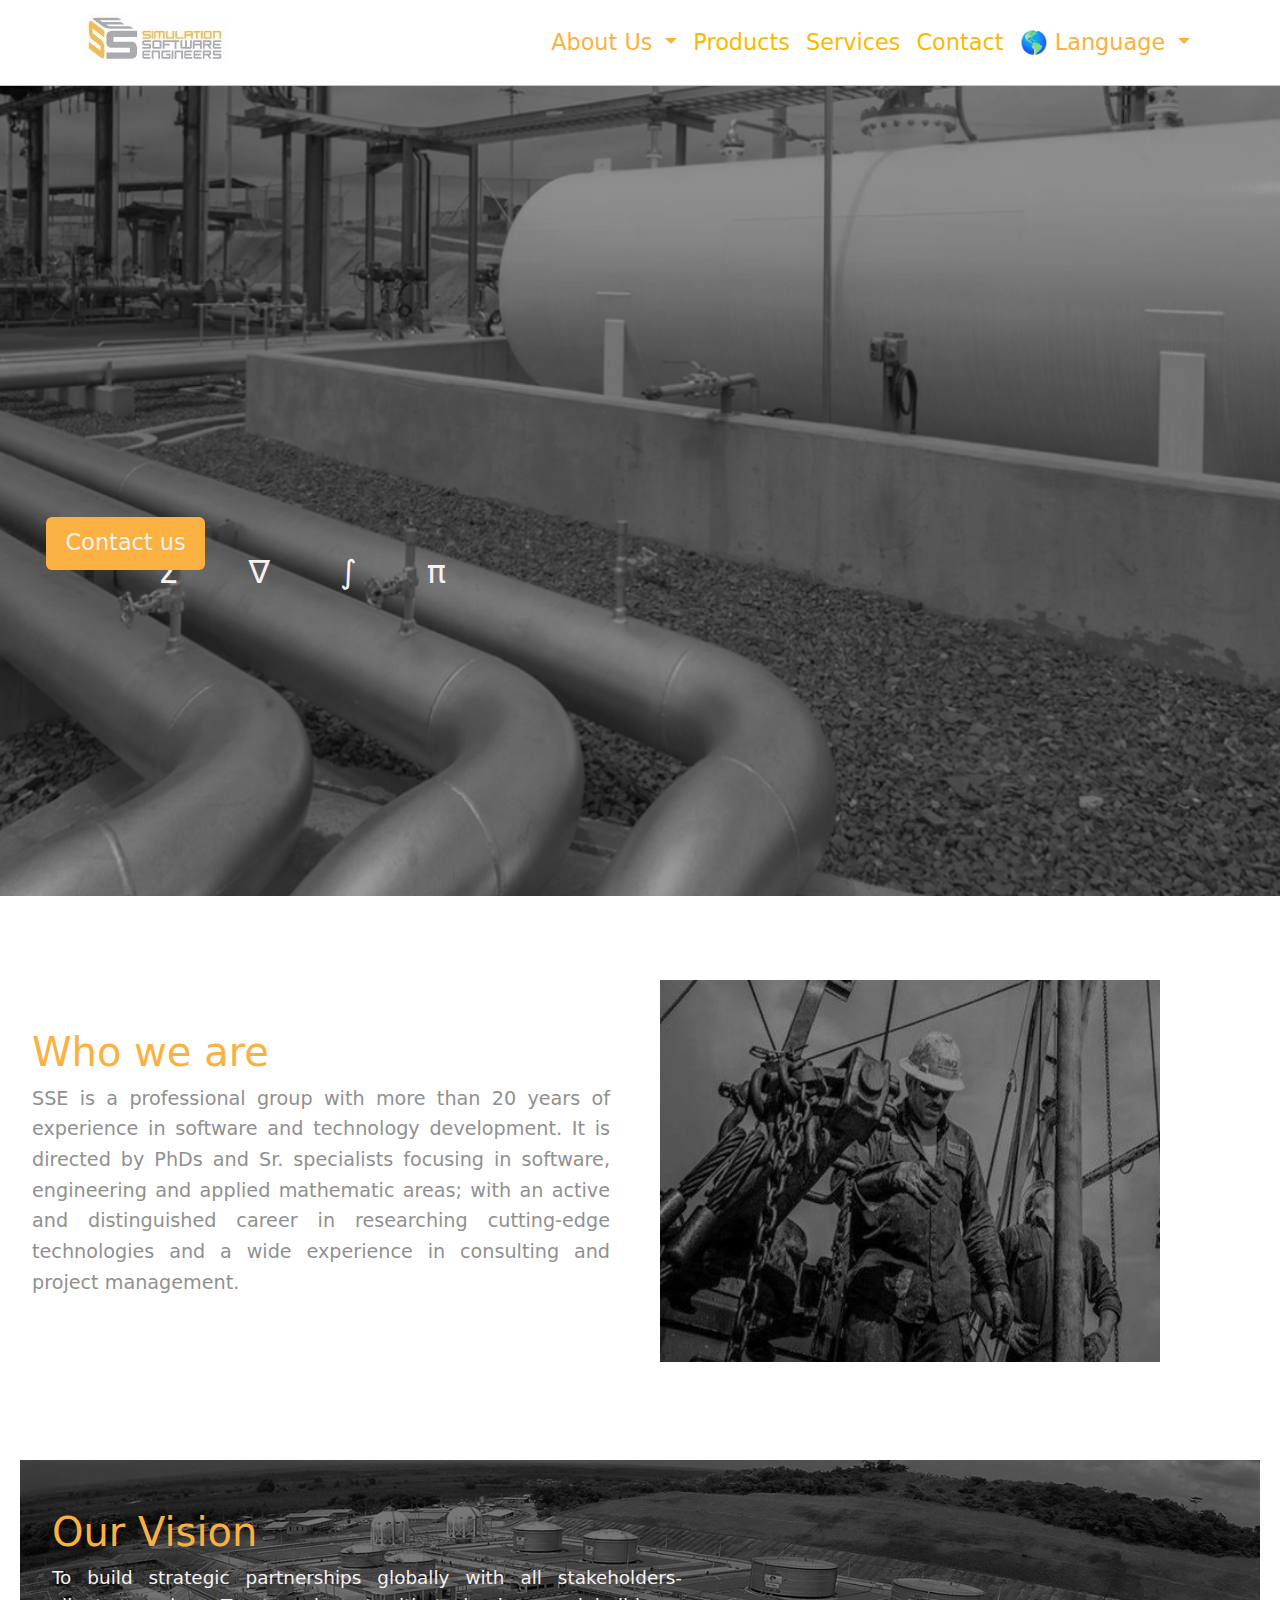
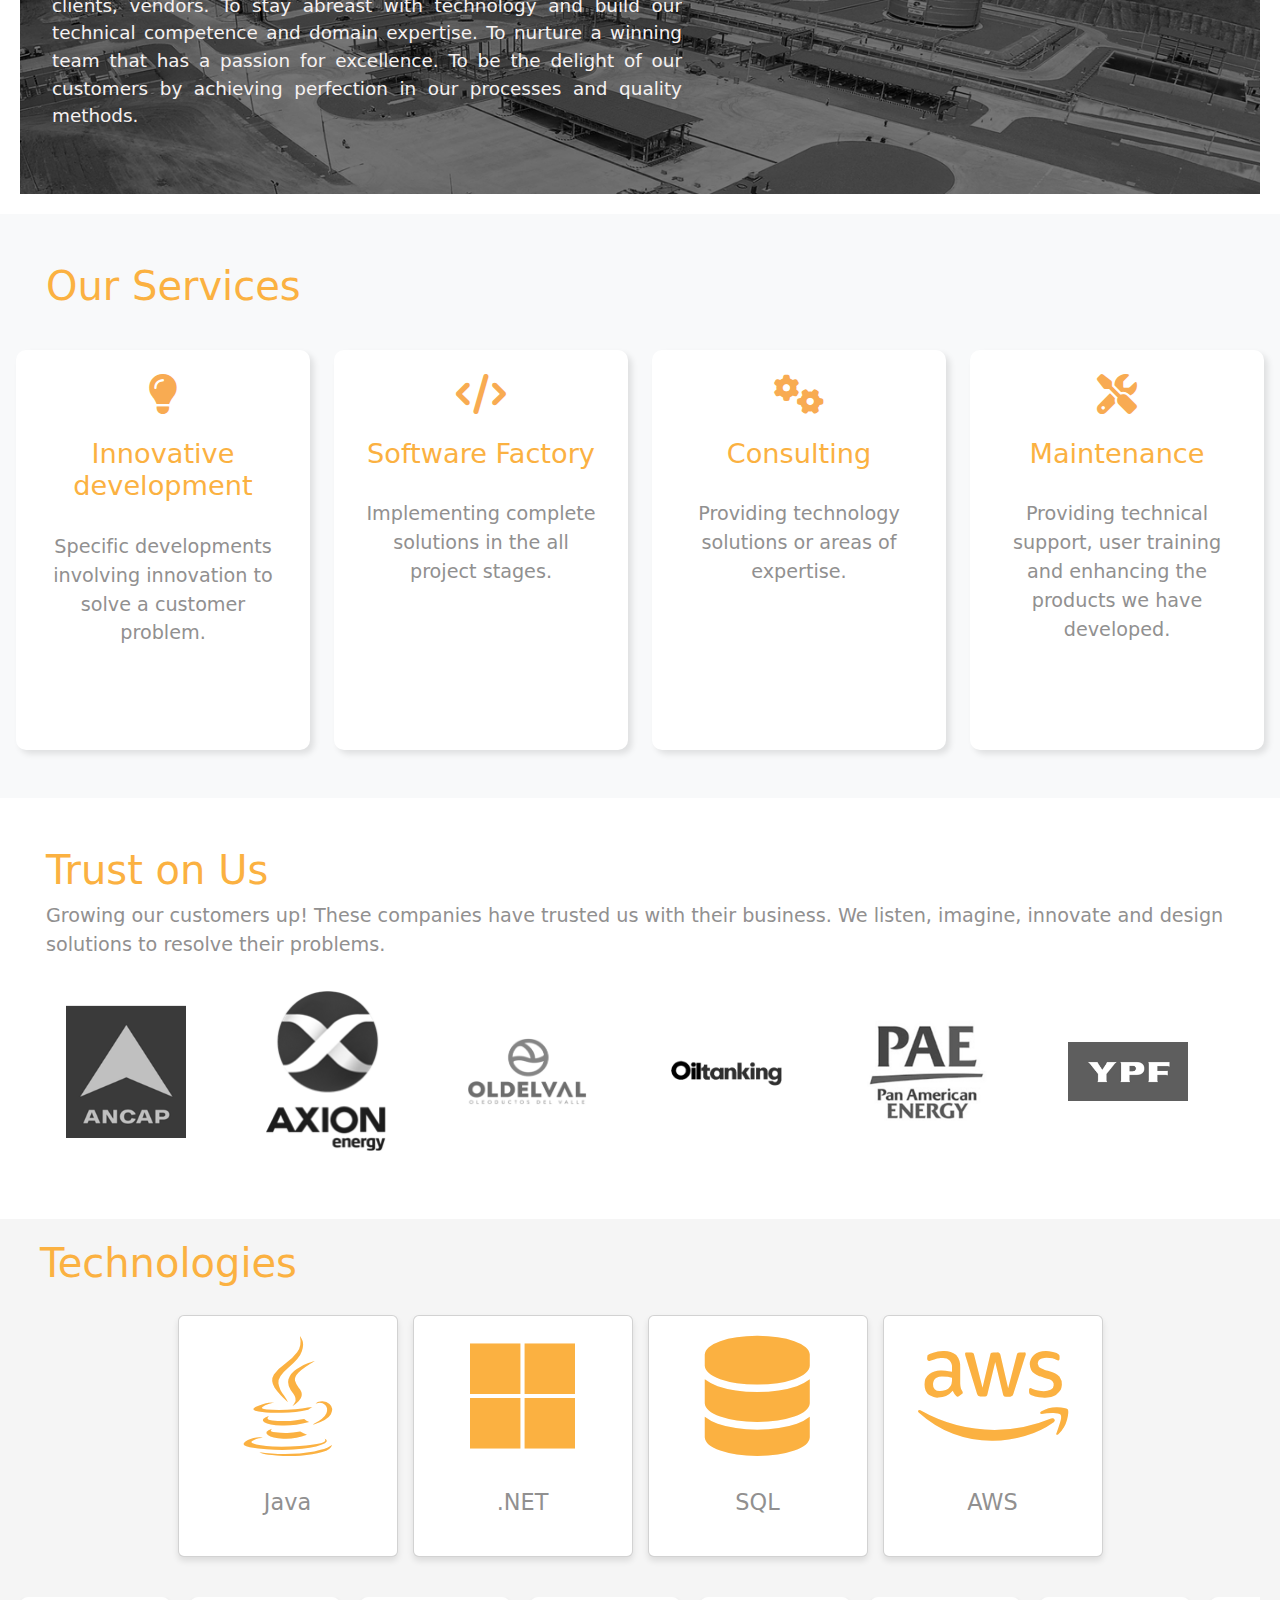
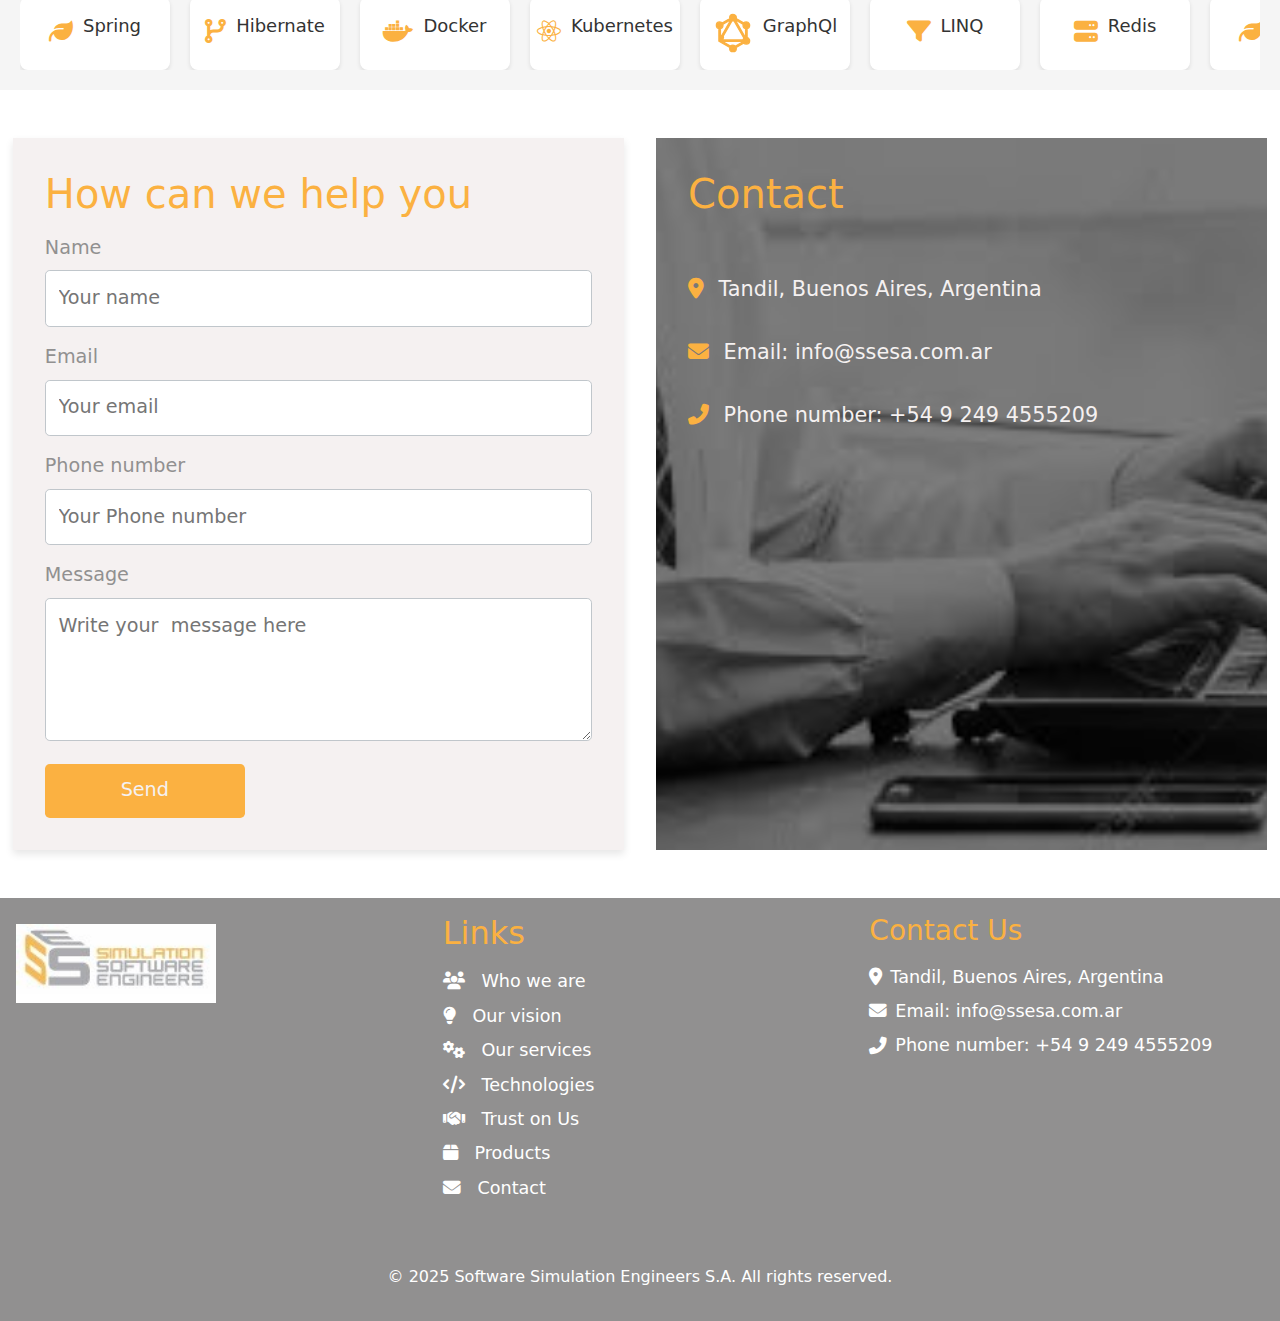
==== commit 3261c55b: "modifico trayectoria y hago funcionar form" ====
--- a/index-en.html
+++ b/index-en.html
@@ -88,7 +88,7 @@
       <div class="section2-1">
         <h2>Who we are</h2>
         <p>
-          SSE is a professional group with a long path and experience in software development and technology.
+          SSE is a professional group with more than 20 years of experience in software and technology development.
 
 It is directed by PhDs and Sr. specialists focusing in software, engineering and applied mathematic areas; with an active and distinguished career in researching cutting-edge technologies and a wide experience in consulting and project management.
 
@@ -215,7 +215,7 @@
         <!-- Formulario de contacto -->
         <div class="contact-form">
           <h2>How can we help you</h2>
-          <form action="#" method="POST">
+          <form id="myForm"  action="https://formspree.io/f/mwpvnyjj"  method="POST">
             <div class="form-group">
               <label for="nombre">Name</label>
               <input type="text" id="nombre" name="nombre" placeholder="Your name" required>
--- a/css/styles.css
+++ b/css/styles.css
@@ -30,7 +30,7 @@
 }
 
 
-body h2 {
+body h2 h4 {
   color: var(--color-orange);
 }
 
@@ -655,6 +655,12 @@
   margin-bottom: 1rem;
 }
 
+.contact-form h4 {
+  font-size: 1.8rem;
+  color: var(--color-orange);
+  margin-bottom: 1rem;
+}
+
 .contact-form .form-group {
   margin-bottom: 1rem;
 }
@@ -783,6 +789,7 @@
   .contact-info h2 {
     margin-bottom: 2rem;
   }
+
 }
 
 @media (min-width: 1024px) {
@@ -798,6 +805,10 @@
     font-size: 2.5rem;
   }
 
+  .contact-form h4 {
+    font-size: 2.2rem;
+  }
+  
   .contact-form label {
     
     font-size: 1.2rem;
